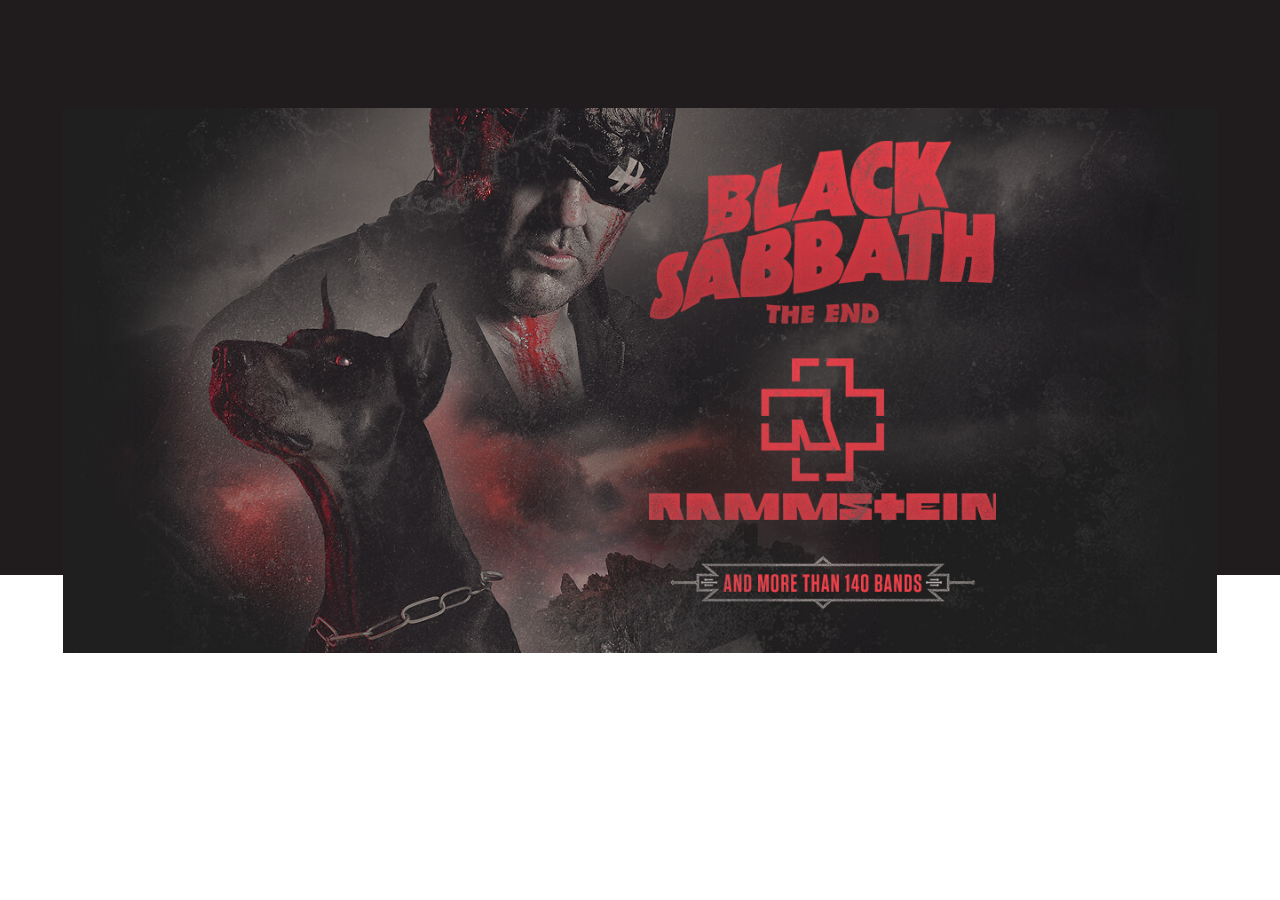
==== index.html @ 98e4b041 "init home" ====
<!DOCTYPE html>
<html lang="en">

<head>
    <meta charset="UTF-8">
    <meta name="viewport" content="width=device-width, initial-scale=1.0">
    <title>-- Hellfest 2K16 --</title>
    <link rel="stylesheet" href="/src/css/styles.css">
    <link rel="stylesheet" href="/src/css/home.css">
</head>

<body>
    <!-- HEADER COMPONENT -->
    <header id="header"></header>

    <div class="focus-artistes">
        <img src="/src/assets/img/home/hellfest-home-annoucement-2016-10.jpg" alt="Hellfest 2016 home banner"
            class="banner-desktop">
        <img src="/src/assets/img/home/hellfest-home-annoucement-2016-10-mobile.jpg" alt="Hellfest 2016 home banner"
            class="banner-mobile">
    </div>

    <div class="call-home"></div>

    <div class="focus-home"></div>

    <div class="actus-home"></div>

    <!-- JS INDEX IMPORT SCRIPTS -->
    <script type="module" src="src/js/index.js"></script>
</body>

</html>
---- src/css/styles.css ----
@import "./reset.css";
@import "./fonts.css";
@import "./colors.css";
@import "./variables.css";
---- src/css/home.css ----
.focus-artistes {
    height: auto;
    max-height: 545px;
    background-color: var(--secondary);
    text-align: center;
    padding-top: 108px;

    & img {
        height: auto;
        width: auto;
        max-width: 100%;
        max-height: 545px;

        &.banner-desktop {
            @media screen and (min-width: 640px) {
                display: inline-block;
            }
        }
        &.banner-mobile {
            @media screen and (min-width: 640px) {
                display: none;
            }
        }
    }
}

.call-home {
    background-color: var(--secondary);
    padding: 15px 0;
}

.focus-home {
    font-size: 1.5rem;
    padding: 40px 0 25px;
}

.actus-home {
    padding-bottom: 40px;
}
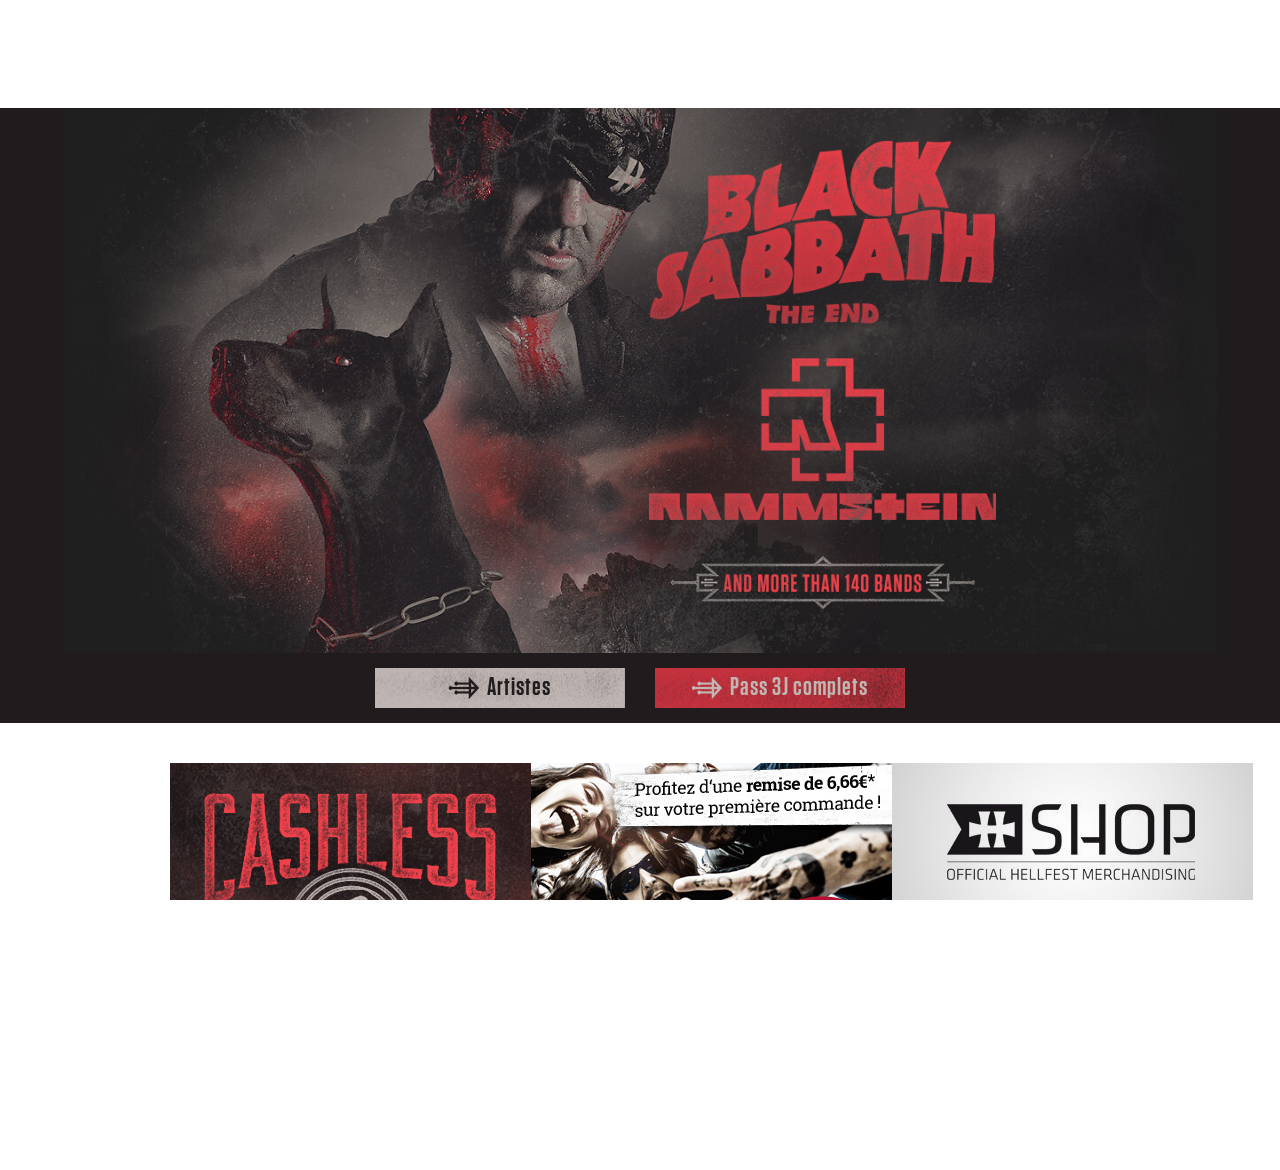
==== commit 9bf166e7: "home call" ====
--- a/index.html
+++ b/index.html
@@ -20,9 +20,37 @@
             class="banner-mobile">
     </div>
 
-    <div class="call-home"></div>
+    <div class="call-home">
+        <div class="container">
+            <a href="/pages/artists.html" class="btn">
+                <img src="/src/assets/img/home/arrow-strong.png">
+                <span>Artistes</span>
+            </a>
+            <a href="#" class="btn">
+                <img src="/src/assets/img/home/arrow-light.png">
+                <span>Pass 3J complets</span>
+            </a>
+        </div>
+    </div>
 
-    <div class="focus-home"></div>
+    <div class="focus-home">
+        <div class="container flex">
+            <a href="#">
+                <img src="/src/assets/img/home/focus-cashless.jpg" alt="cashless link">
+            </a>
+            <a href="#">
+                <img src="/src/assets/img/home/EMP-Hellfest2016-Web-361x335.gif" alt="EMP">
+            </a>
+            <div>
+                <a href="#">
+                    <img src="/src/assets/img/home/shop.jpg" alt="shop link">
+                </a>
+                <a href="#">
+                    <img src="/src/assets/img/home/cult1.jpg" alt="cult link">
+                </a>
+            </div>
+        </div>
+    </div>
 
     <div class="actus-home"></div>
 
--- a/src/css/styles.css
+++ b/src/css/styles.css
@@ -2,3 +2,5 @@
 @import "./fonts.css";
 @import "./colors.css";
 @import "./variables.css";
+@import "./layout.css";
+@import "./media-queries.css";
--- a/src/css/home.css
+++ b/src/css/home.css
@@ -3,7 +3,7 @@
     max-height: 545px;
     background-color: var(--secondary);
     text-align: center;
-    padding-top: 108px;
+    margin-top: 108px;
 
     & img {
         height: auto;
@@ -27,10 +27,49 @@
 .call-home {
     background-color: var(--secondary);
     padding: 15px 0;
+
+    & .container {
+        display: flex;
+        align-items: center;
+        justify-content: center;
+        gap: var(--spacing-large);
+
+        & .btn {
+            display: flex;
+            align-items: center;
+            justify-content: center;
+            width: 250px;
+            min-height: 40px;
+            background-position: center right;
+            background-repeat: no-repeat;
+            text-align: center;
+            font-family: "Tungsten";
+            font-weight: 600;
+            font-size: 1.6rem;
+            letter-spacing: 1px;
+            padding: 4px 10px;
+
+            &:first-child {
+                background-image: url("/src/assets/img/home/texture-light.png");
+                color: var(--secondary);
+            }
+
+            &:last-child {
+                background-image: url("/src/assets/img/home/texture-rouge-home.png");
+                color: var(--tertiary);
+            }
+
+            & img {
+                width: 30px;
+                height: 22px;
+                margin-right: 8px;
+            }
+        }
+    }
 }
 
 .focus-home {
-    font-size: 1.5rem;
+    font-size: 1.6rem;
     padding: 40px 0 25px;
 }
 
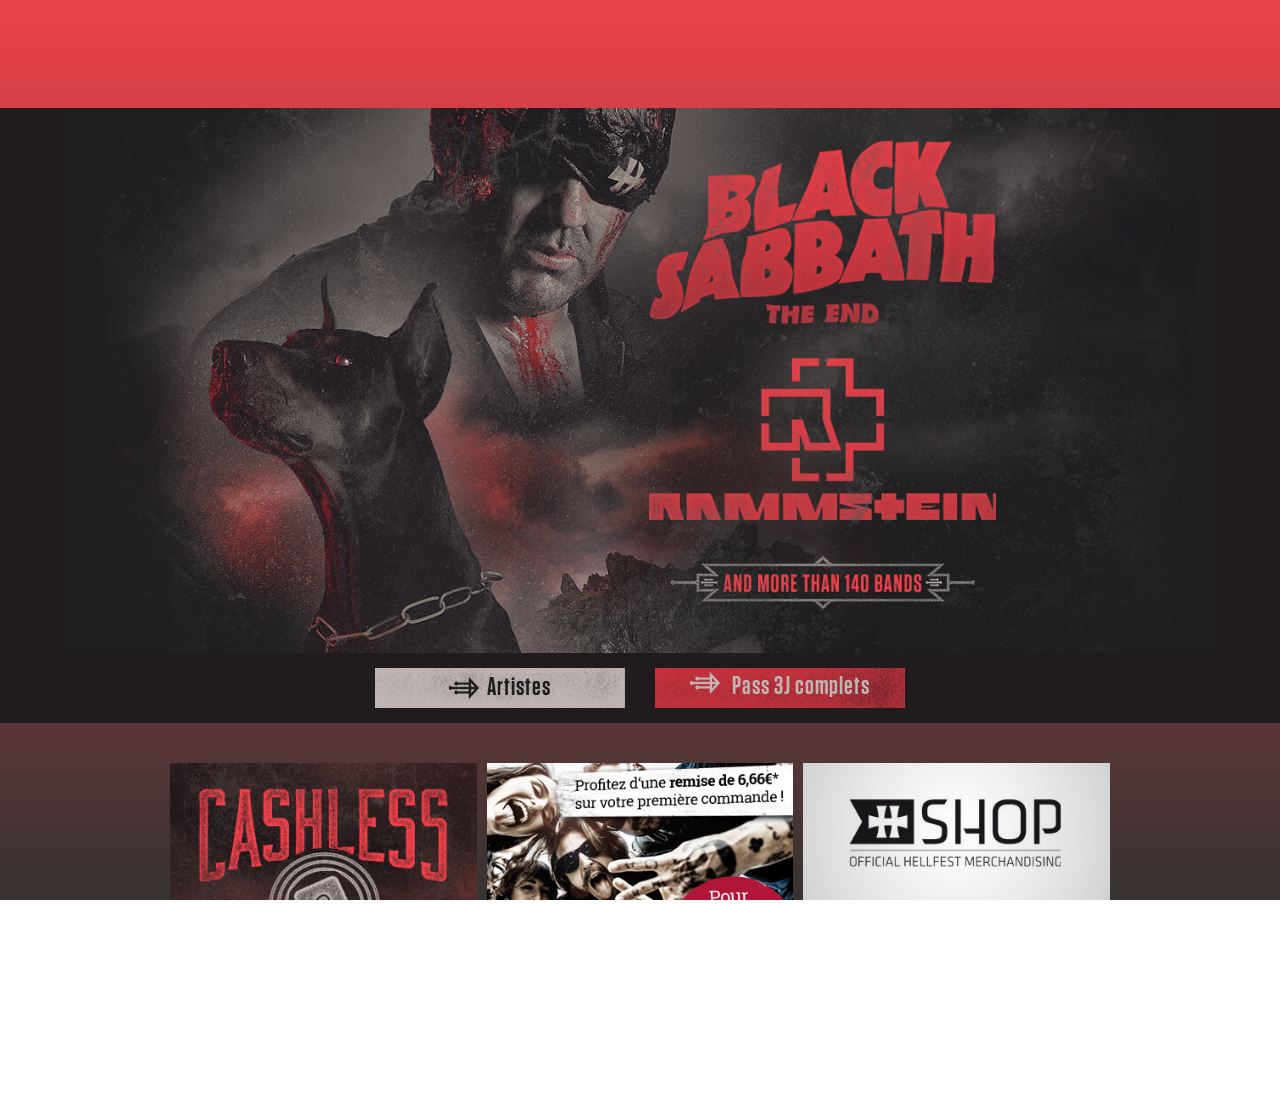
==== commit 65ce1abe: "focus home" ====
--- a/index.html
+++ b/index.html
@@ -20,9 +20,9 @@
             class="banner-mobile">
     </div>
 
-    <div class="call-home">
-        <div class="container">
-            <a href="/pages/artists.html" class="btn">
+    <section class="call-home">
+        <div class="container flex">
+            <a href="/pages/artists.html" class="btn flex">
                 <img src="/src/assets/img/home/arrow-strong.png">
                 <span>Artistes</span>
             </a>
@@ -31,10 +31,10 @@
                 <span>Pass 3J complets</span>
             </a>
         </div>
-    </div>
+    </section>
 
-    <div class="focus-home">
-        <div class="container flex">
+    <section class="focus-home">
+        <div class="container grid">
             <a href="#">
                 <img src="/src/assets/img/home/focus-cashless.jpg" alt="cashless link">
             </a>
@@ -50,9 +50,15 @@
                 </a>
             </div>
         </div>
-    </div>
+    </section>
 
-    <div class="actus-home"></div>
+    <section class="actus-home">
+        <div class="container grid col-3">
+            <div class="content-news-item"></div>
+            <div class="titre-actu-home"></div>
+            <div class="hellfest-clan-container"></div>
+        </div>
+    </section>
 
     <!-- JS INDEX IMPORT SCRIPTS -->
     <script type="module" src="src/js/index.js"></script>
--- a/src/css/home.css
+++ b/src/css/home.css
@@ -1,3 +1,11 @@
+body {
+    background-image: linear-gradient(
+        to bottom,
+        rgba(236, 65, 74, 1) 0%,
+        rgba(55, 51, 50, 1) 100%
+    );
+}
+
 .focus-artistes {
     height: auto;
     max-height: 545px;
@@ -29,15 +37,9 @@
     padding: 15px 0;
 
     & .container {
-        display: flex;
-        align-items: center;
-        justify-content: center;
         gap: var(--spacing-large);
 
         & .btn {
-            display: flex;
-            align-items: center;
-            justify-content: center;
             width: 250px;
             min-height: 40px;
             background-position: center right;
@@ -71,6 +73,46 @@
 .focus-home {
     font-size: 1.6rem;
     padding: 40px 0 25px;
+
+    & .container {
+        display: grid;
+        grid-template-columns: repeat(3, 1fr);
+        gap: 10px;
+
+        & a {
+            flex-grow: 1;
+        }
+
+        & img {
+            width: 100%;
+            height: 100%;
+            display: block;
+        }
+
+        & > div {
+            display: flex;
+            flex-direction: column;
+            gap: 10px;
+        }
+
+        @media screen and (max-width: 639px) {
+            grid-template-columns: repeat(2, 1fr);
+
+            & > div {
+                grid-column: 1 / -1;
+                flex-direction: row;
+            }
+        }
+
+        @media screen and (max-width: 480px) {
+            grid-template-columns: 1fr;
+
+            & > div {
+                grid-column: auto;
+                flex-direction: column;
+            }
+        }
+    }
 }
 
 .actus-home {
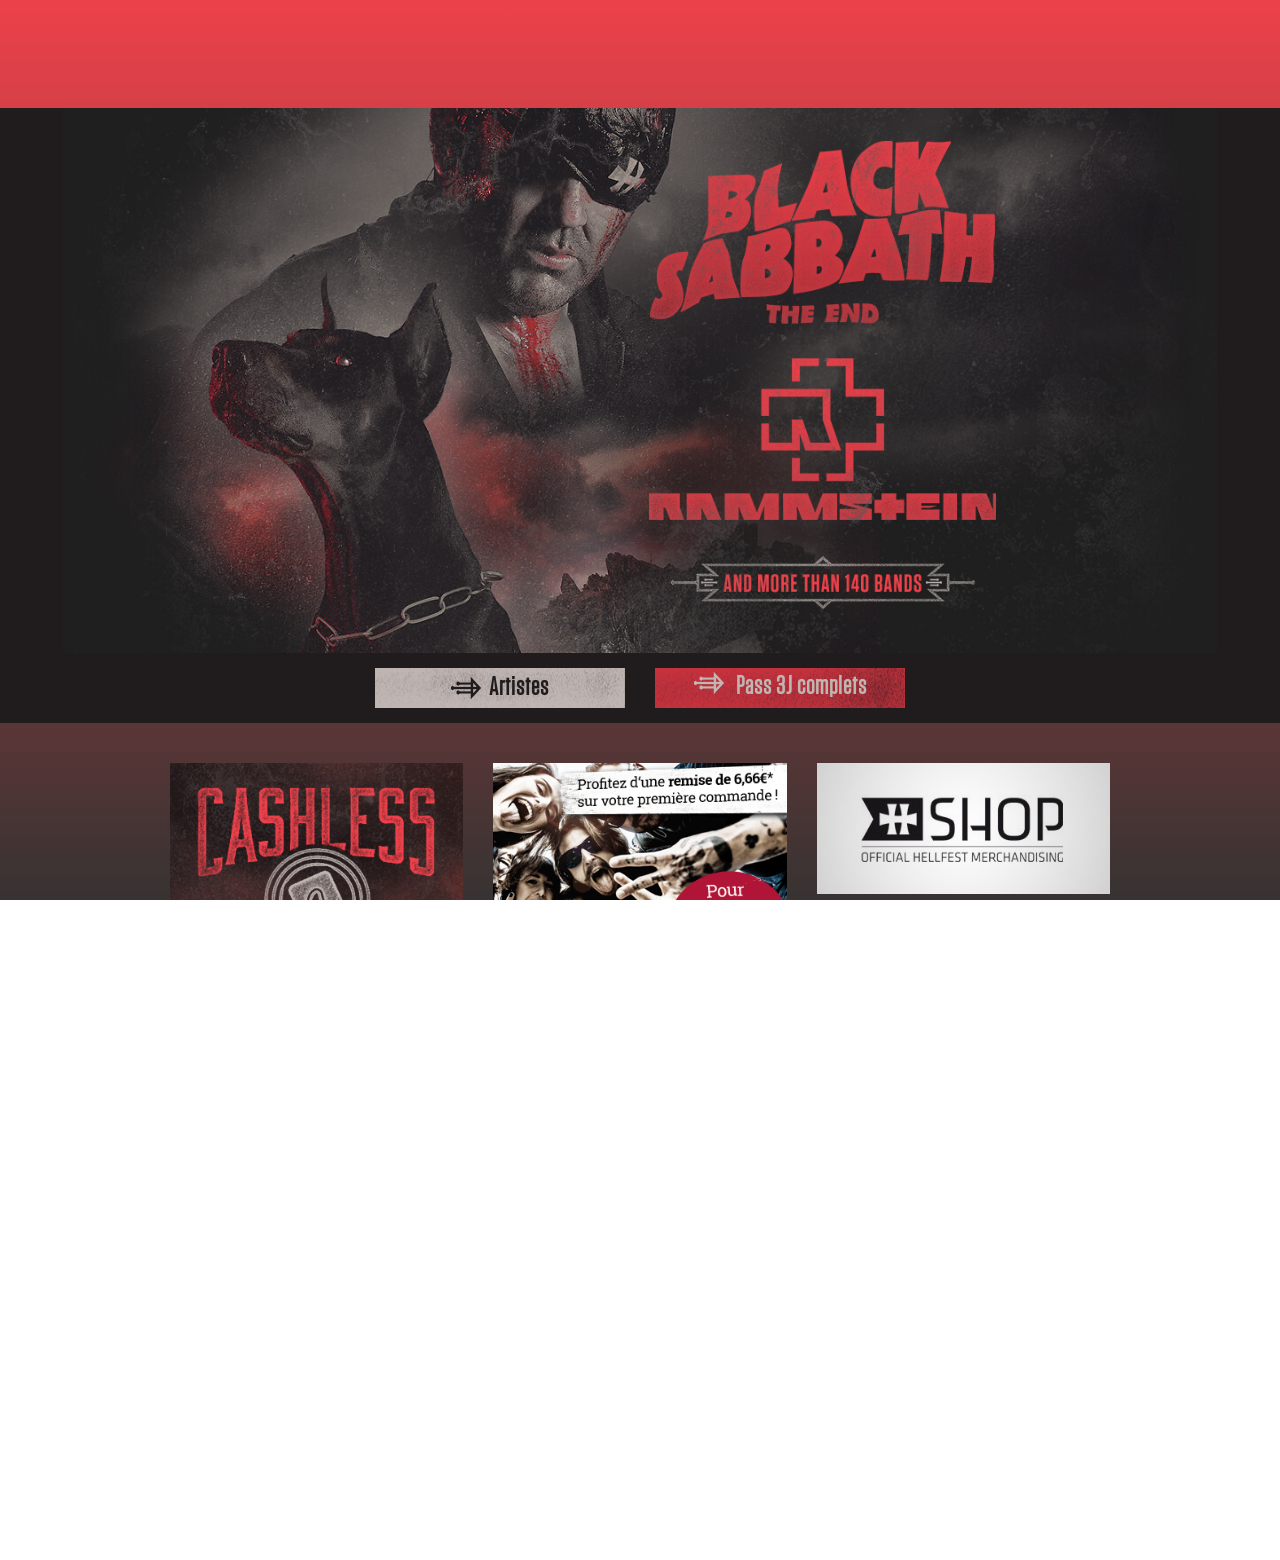
==== commit 8d453d98: "actus container + twitter" ====
--- a/index.html
+++ b/index.html
@@ -54,9 +54,50 @@
 
     <section class="actus-home">
         <div class="container grid col-3">
-            <div class="content-news-item"></div>
-            <div class="titre-actu-home"></div>
-            <div class="hellfest-clan-container"></div>
+            <div class="actus-item">
+                <div class="titre-actu-home">news</div>
+                <div class="content-news-item news"></div>
+            </div>
+            <div class="actus-item">
+                <div class="titre-actu-home">en live - twitter</div>
+                <div class="content-news-item twitter">
+                    <ul>
+                        <li>
+                            <span>Bientôt disponible ! </span>
+                            <a href="#" target="_blank">https://t.co/1sNljAEVlt</a>
+                        </li>
+                        <li>
+                            <span>RT @MaxVsWild: Le @hellfestopenair ça approche à grand pas bordel! Je commence
+                                l'entraînement à la bière!</span>
+                        </li>
+                        <li>
+                            <span>[ Hellfest interview ] : @EnslavedBand disponible sur </span>
+                            <a href="#" target="_blank">https://t.co/OEDEvYYHzs</a>
+                            <a href="#" target="_blank">https://t.co/mN2x2orDoV</a>
+                        </li>
+                        <li>
+                            <span>Do you have a super sunday ? ( by fred barjolito ) #draw #doodle </span>
+                            <a href="#" target="_blank">https://t.co/YixGeDAyy8</a>
+                        </li>
+                        <li>
+                            <span>We will keep you inform ! </span>
+                            <a href="#" target="_blank">https://t.co/JwHbGhHnil</a>
+                        </li>
+                        <li>
+                            <span>RT @CorsairesNantes: It's Rock'N'Roll Baby ! #LetsKickSomeIce #Hellfest </span>
+                            <a href="#" target="_blank">https://t.co/odbJ38YYqF</a>
+                        </li>
+                        <li>
+                            <span>Otargos [ temple stage ] </span>
+                            <a href="#" target="_blank">https://t.co/4E8aUQcTO7</a>
+                        </li>
+                    </ul>
+                </div>
+            </div>
+            <div class="actus-item">
+                <div class="titre-actu-home">hellfest clan</div>
+                <div class="content-news-item hellfest-clan"></div>
+            </div>
         </div>
     </section>
 
--- a/src/css/home.css
+++ b/src/css/home.css
@@ -20,6 +20,9 @@
         max-height: 545px;
 
         &.banner-desktop {
+            @media screen and (max-width: 639px) {
+                display: none;
+            }
             @media screen and (min-width: 640px) {
                 display: inline-block;
             }
@@ -77,7 +80,7 @@
     & .container {
         display: grid;
         grid-template-columns: repeat(3, 1fr);
-        gap: 10px;
+        gap: var(--spacing-large);
 
         & a {
             flex-grow: 1;
@@ -117,4 +120,75 @@
 
 .actus-home {
     padding-bottom: 40px;
+
+    & .container {
+        display: grid;
+        grid-template-columns: repeat(3, 1fr);
+        gap: var(--spacing-large);
+
+        @media screen and (max-width: 639px) {
+            grid-template-columns: repeat(2, 1fr);
+
+            & > hellfest-clan-container {
+                grid-column: 1 / 3;
+                flex-direction: row;
+            }
+        }
+
+        @media screen and (max-width: 480px) {
+            grid-template-columns: 1fr;
+
+            & > hellfest-clan-container {
+                grid-column: auto;
+                flex-direction: column;
+            }
+        }
+
+        & .actus-item {
+            height: 460px;
+        }
+
+        & .titre-actu-home {
+            height: 42px;
+            background-image: url("/src/assets/img/home/texture.png");
+            background-position: center right;
+            background-repeat: no-repeat;
+            color: var(--tertiary-light);
+            font-family: "Tungsten";
+            font-weight: 600;
+            font-size: 1.6rem;
+            letter-spacing: 1px;
+            text-transform: uppercase;
+            padding: 5px 20px;
+        }
+
+        & .content-news-item {
+            max-height: calc(100% - 42px);
+            background: white;
+            box-shadow: 0 2px 5px rgba(0, 0, 0, 0.4);
+
+            &.twitter {
+                overflow-y: auto;
+
+                & ul {
+                    font-size: 0.9rem;
+                    padding: 0 var(--spacing-medium);
+                    & li {
+                        color: var(--tertiary-dark);
+                        font-family: "Titillium";
+                        font-weight: 400;
+                        padding: var(--spacing-small) 0;
+
+                        &:not(:first-child) {
+                            border-top: 1px solid var(--grey-light);
+                        }
+
+                        & a {
+                            color: var(--primary-dark);
+                        }
+                    }
+                }
+            }
+        }
+    }
 }
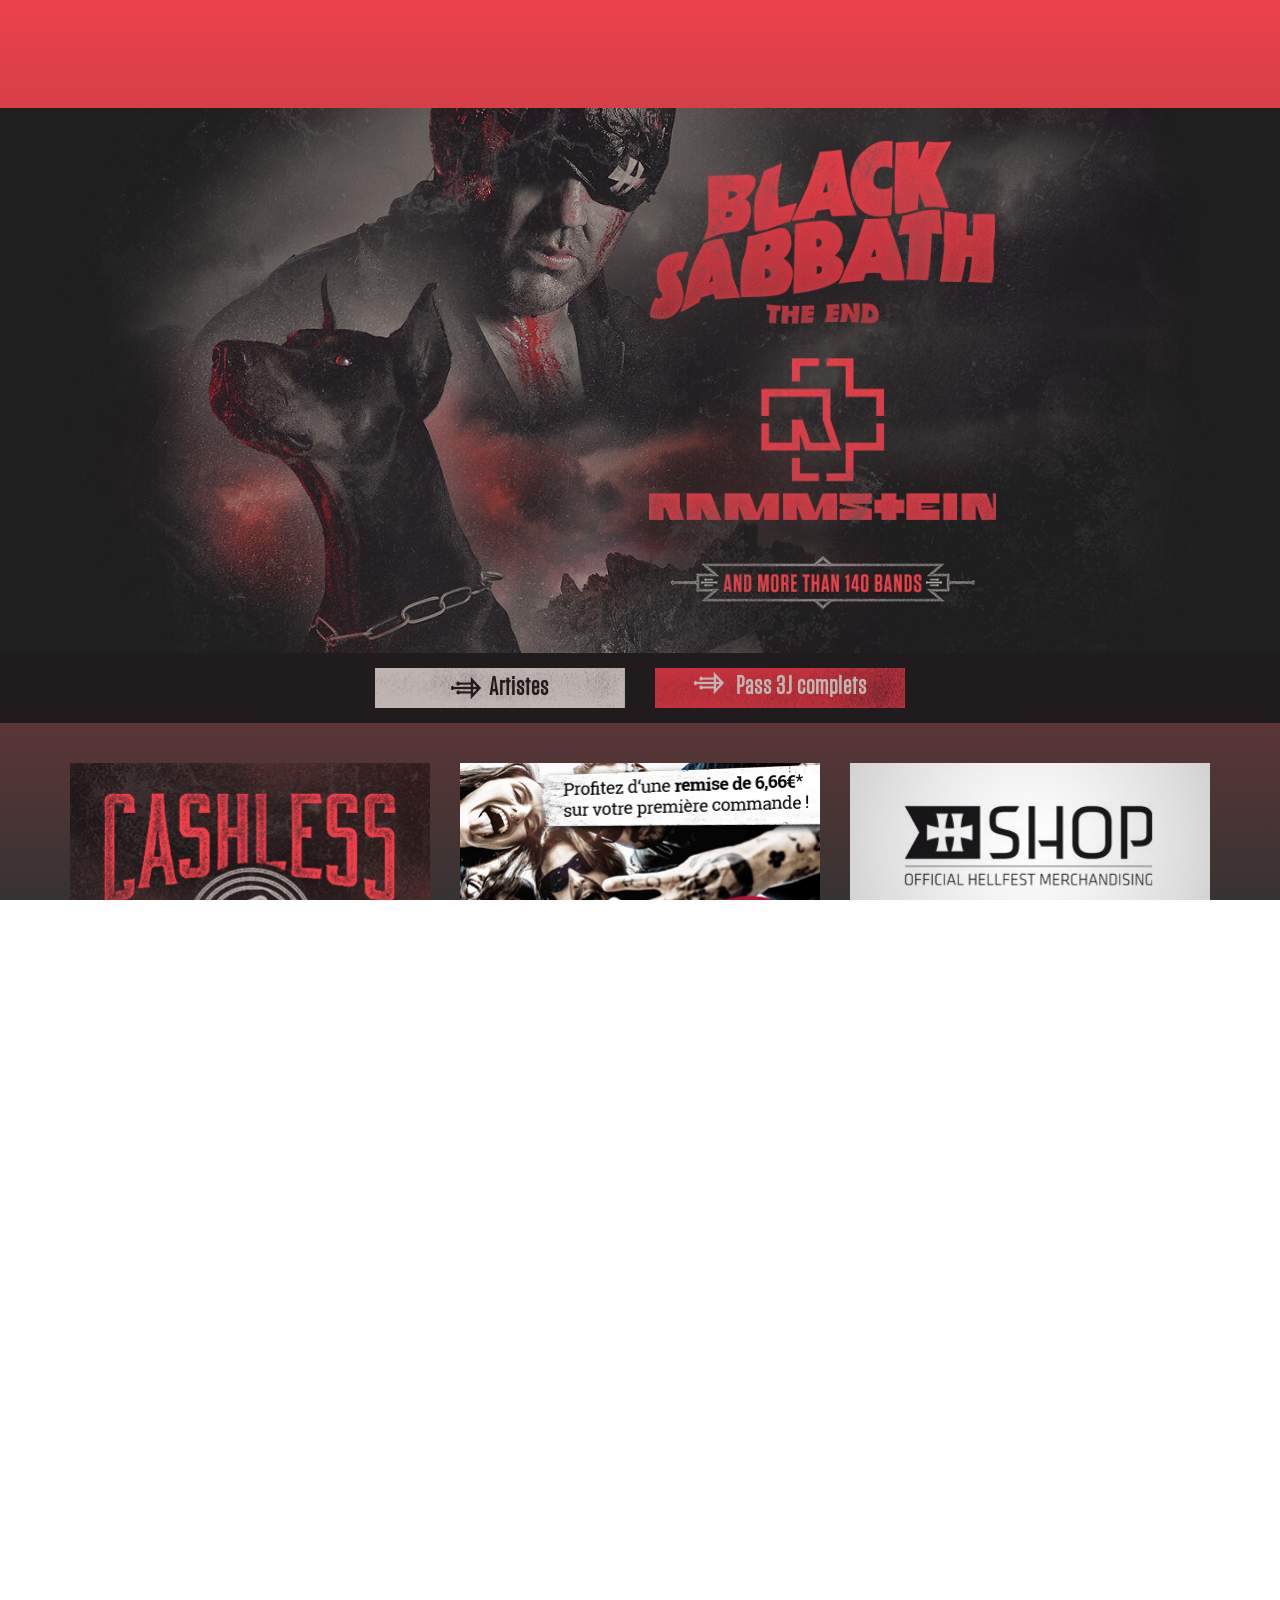
==== commit c47af993: "news bottom" ====
--- a/index.html
+++ b/index.html
@@ -56,7 +56,48 @@
         <div class="container grid col-3">
             <div class="actus-item">
                 <div class="titre-actu-home">news</div>
-                <div class="content-news-item news"></div>
+                <div class="content-news-item news">
+                    <article>
+                        <a href="/pages/new/1.html" class="flex">
+                            <img src="/src/assets/img/home/focus-cashless.jpg" alt="">
+                            <div class="content-news">
+                                <h4>Interview exclusive pour hellfest.fr : Ivar Bjørnson (ENSLAVED)</h4>
+                                <span>18-04-2016</span>
+                            </div>
+                        </a>
+                    </article>
+                    <article>
+                        <a href="/pages/new/1.html" class="flex">
+                            <img src="/src/assets/img/home/focus-cashless.jpg" alt="">
+                            <div class="content-news">
+                                <h4>RUNNING ORDER</h4>
+                                <span>12-04-2016</span>
+                            </div>
+                        </a>
+                    </article>
+                    <article>
+                        <a href="/pages/new/1.html" class="flex">
+                            <img src="/src/assets/img/home/focus-cashless.jpg" alt="">
+                            <div class="content-news">
+                                <h4>Interview exclusive pour hellfest.fr : Papa Emeritus III (GHOST)</h4>
+                                <span>11-04-2016</span>
+                            </div>
+                        </a>
+                    </article>
+                    <article>
+                        <a href="/pages/new/1.html" class="flex">
+                            <img src="/src/assets/img/home/focus-cashless.jpg" alt="">
+                            <div class="content-news">
+                                <h4>Interview exclusive pour hellfest.fr : MASS HYSTERIA</h4>
+                                <span>4-04-2016</span>
+                            </div>
+                        </a>
+                    </article>
+                    <a href="/pages/news.html" class="flex more-action">
+                        <img src="/src/assets/img/home/arrow-light.png">
+                        <span>plus de news</span>
+                    </a>
+                </div>
             </div>
             <div class="actus-item">
                 <div class="titre-actu-home">en live - twitter</div>
@@ -96,7 +137,33 @@
             </div>
             <div class="actus-item">
                 <div class="titre-actu-home">hellfest clan</div>
-                <div class="content-news-item hellfest-clan"></div>
+                <div class="content-news-item hellfest-clan">
+                    <a href="#" target="_blank" class="flex">
+                        <img src="/src/assets/img/home/facebook-home.png" alt="">
+                        <span class="reseau">FACEBOOK</span>
+                        <span class="abonnes">312 663 FANS</span>
+                    </a>
+                    <a href="#" target="_blank" class="flex">
+                        <img src="/src/assets/img/home/twitter-home.png" alt="">
+                        <span class="reseau">TWITTER</span>
+                        <span class="abonnes">39 764 ABONNÉS</span>
+                    </a>
+                    <a href="#" target="_blank" class="flex">
+                        <img src="/src/assets/img/home/instagram-home.png" alt="">
+                        <span class="reseau">INSTAGRAM</span>
+                        <span class="abonnes">19 835 ABONNÉS</span>
+                    </a>
+                    <a href="#" target="_blank" class="flex">
+                        <img src="/src/assets/img/home/youtube-home.png" alt="">
+                        <span class="reseau">YOUTUBE</span>
+                        <span class="abonnes">1 610 ABONNÉS</span>
+                    </a>
+                    <a href="#" target="_blank" class="flex">
+                        <img src="/src/assets/img/home/deezer-home.png" alt="">
+                        <span class="reseau">DEEZER</span>
+                        <span class="abonnes">860 ABONNÉS</span>
+                    </a>
+                </div>
             </div>
         </div>
     </section>
--- a/src/css/home.css
+++ b/src/css/home.css
@@ -9,7 +9,7 @@
 .focus-artistes {
     height: auto;
     max-height: 545px;
-    background-color: var(--secondary);
+    background-color: #1f1f1f;
     text-align: center;
     margin-top: 108px;
 
@@ -145,7 +145,7 @@
         }
 
         & .actus-item {
-            height: 460px;
+            height: 456px;
         }
 
         & .titre-actu-home {
@@ -163,9 +163,57 @@
         }
 
         & .content-news-item {
-            max-height: calc(100% - 42px);
+            height: calc(100% - 42px);
             background: white;
             box-shadow: 0 2px 5px rgba(0, 0, 0, 0.4);
+            font-family: "Titillium";
+            font-weight: 400;
+
+            &.news {
+                position: relative;
+                & article {
+                    &:not(:first-child) a {
+                        border-top: 1px solid var(--grey-light);
+                    }
+                    & a {
+                        justify-content: flex-start;
+                        gap: var(--spacing-medium);
+                        width: 100%;
+                        padding: var(--spacing-small);
+
+                        & img {
+                            width: 70px;
+                        }
+
+                        & .content-news {
+                            & span {
+                                font-size: 0.8rem;
+                            }
+                        }
+                    }
+                }
+                & .more-action {
+                    position: absolute;
+                    bottom: 0;
+                    justify-content: flex-end;
+                    width: 100%;
+                    font-family: "Tungsten";
+                    font-weight: 600;
+                    font-size: 1.2rem;
+                    letter-spacing: 1px;
+                    background-image: url("/src/assets/img/home/texture.png");
+                    background-position: center right;
+                    background-repeat: no-repeat;
+                    color: #c2b8b4 !important;
+                    text-align: right;
+                    padding: 5px var(--spacing-medium);
+
+                    & img {
+                        width: 30px;
+                        margin-right: var(--spacing-small);
+                    }
+                }
+            }
 
             &.twitter {
                 overflow-y: auto;
@@ -175,8 +223,7 @@
                     padding: 0 var(--spacing-medium);
                     & li {
                         color: var(--tertiary-dark);
-                        font-family: "Titillium";
-                        font-weight: 400;
+
                         padding: var(--spacing-small) 0;
 
                         &:not(:first-child) {
@@ -189,6 +236,37 @@
                     }
                 }
             }
-        }
-    }
-}
+
+            &.hellfest-clan {
+                & > a {
+                    justify-content: space-between;
+                    gap: var(--spacing-small);
+                    background-color: var(--primary-dark);
+                    color: white;
+                    padding: 24px var(--spacing-medium);
+
+                    &:nth-child(even) {
+                        background-color: var(--primary);
+                    }
+
+                    & img {
+                        height: 35px;
+                    }
+
+                    & .reseau {
+                        flex-basis: 50%;
+                        font-size: 1.1rem;
+                        font-family: "Novecento Sans Wide";
+                        font-weight: 600;
+                    }
+
+                    & .abonnes {
+                        flex-basis: 50%;
+                        text-align: right;
+                        font-size: 0.9rem;
+                    }
+                }
+            }
+        }
+    }
+}
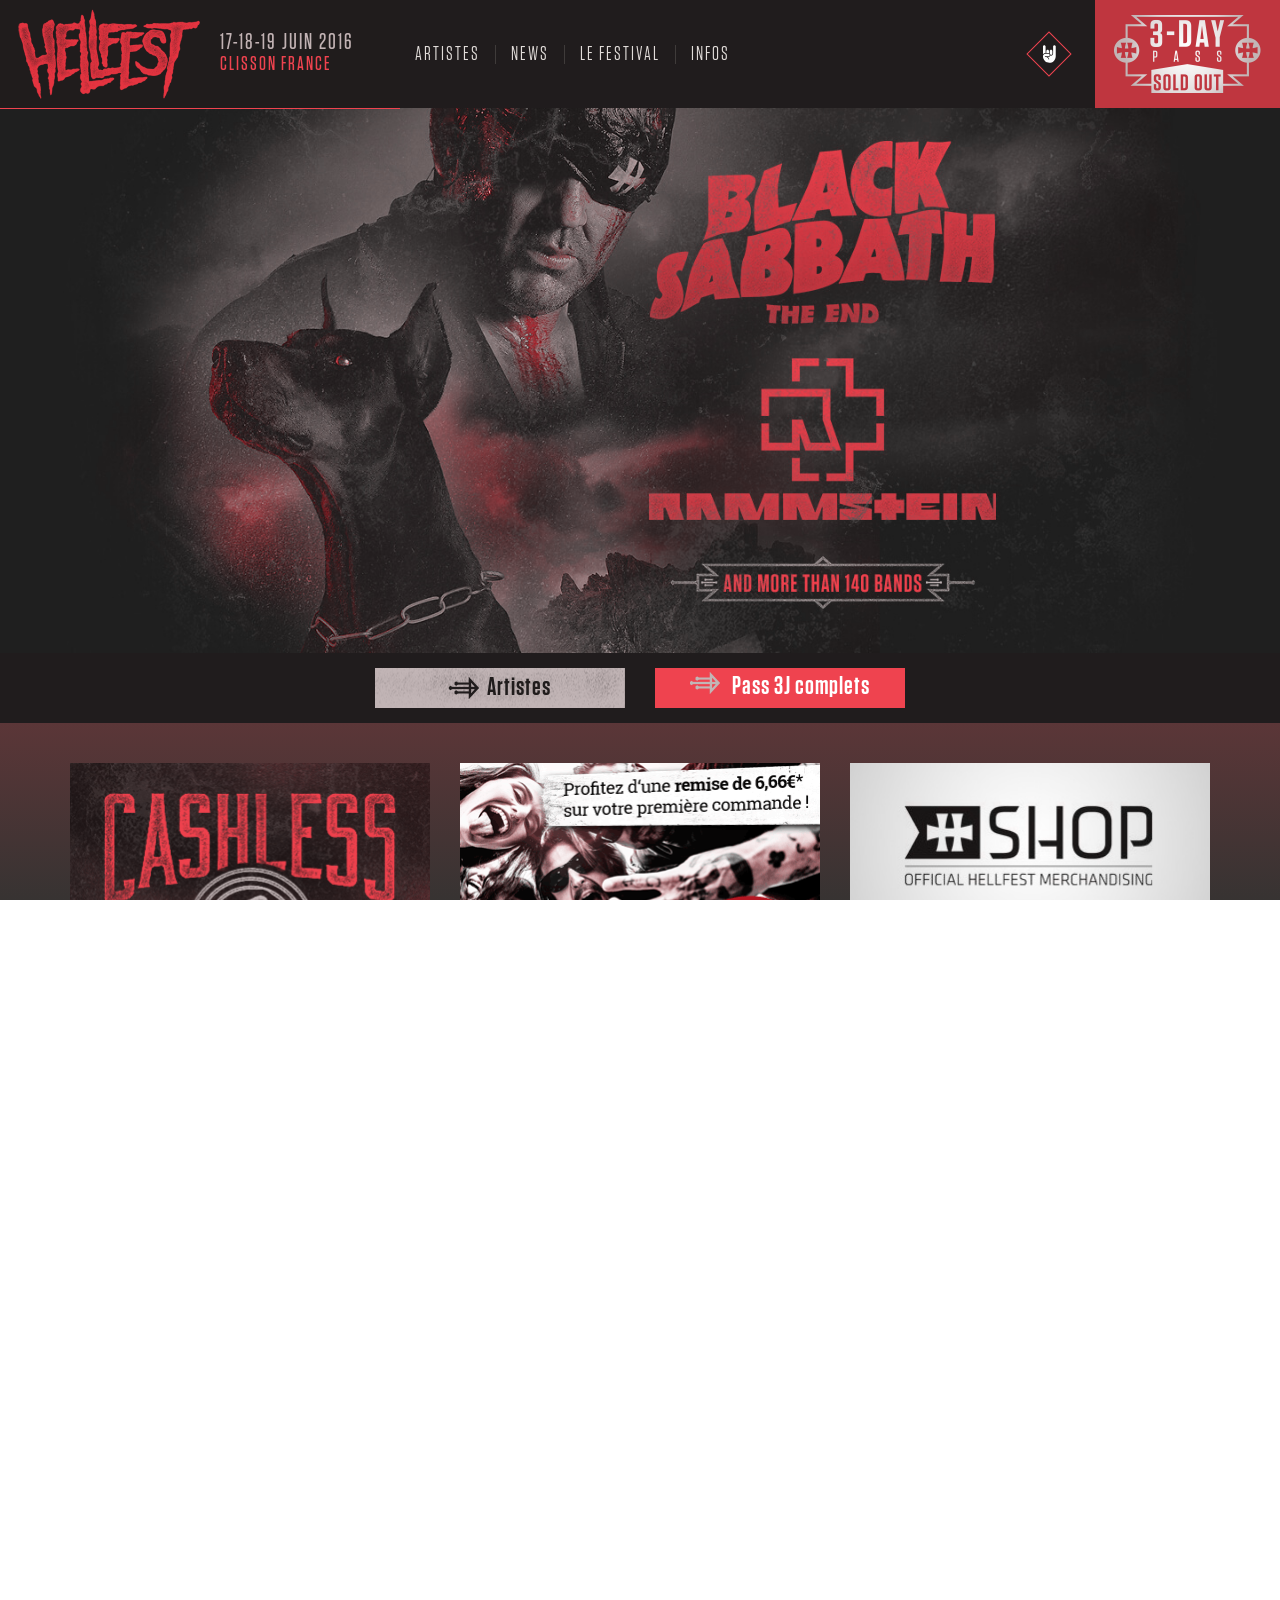
==== commit b8fe5d65: "add favicon all pages" ====
--- a/index.html
+++ b/index.html
@@ -7,6 +7,8 @@
     <title>-- Hellfest 2K16 --</title>
     <link rel="stylesheet" href="/src/css/styles.css">
     <link rel="stylesheet" href="/src/css/home.css">
+    <link rel="icon" href="/src/assets/img/favicon.png">
+
 </head>
 
 <body>
@@ -167,6 +169,8 @@
             </div>
         </div>
     </section>
+    <!-- FOOTER COMPONENT -->
+    <footer id="footer"></footer>
 
     <!-- JS INDEX IMPORT SCRIPTS -->
     <script type="module" src="src/js/index.js"></script>
--- a/src/css/styles.css
+++ b/src/css/styles.css
@@ -4,3 +4,16 @@
 @import "./variables.css";
 @import "./layout.css";
 @import "./media-queries.css";
+@import "./animations.css";
+
+.menu-opened {
+    display: flex !important;
+}
+
+body {
+    background-image: linear-gradient(
+        to bottom,
+        var(--primary) 0%,
+        rgba(55, 51, 50, 1) 100%
+    );
+}
--- a/src/css/home.css
+++ b/src/css/home.css
@@ -1,9 +1,15 @@
-body {
-    background-image: linear-gradient(
-        to bottom,
-        rgba(236, 65, 74, 1) 0%,
-        rgba(55, 51, 50, 1) 100%
-    );
+*:has(> img) {
+    position: relative;
+    &:before {
+        content: "";
+        position: absolute;
+        top: 0;
+        left: 0;
+        width: 100%;
+        height: 100%;
+        background-color: var(--primary);
+        mix-blend-mode: hue;
+    }
 }
 
 .focus-artistes {
@@ -50,9 +56,17 @@
             text-align: center;
             font-family: "Tungsten";
             font-weight: 600;
-            font-size: 1.6rem;
+            font-size: 1.3rem;
             letter-spacing: 1px;
             padding: 4px 10px;
+
+            @media screen and (min-width: 640px) {
+                font-size: 1.4rem;
+            }
+
+            @media screen and (min-width: 992px) {
+                font-size: 1.6rem;
+            }
 
             &:first-child {
                 background-image: url("/src/assets/img/home/texture-light.png");
@@ -60,8 +74,8 @@
             }
 
             &:last-child {
-                background-image: url("/src/assets/img/home/texture-rouge-home.png");
-                color: var(--tertiary);
+                background-color: var(--primary);
+                color: white;
             }
 
             & img {
